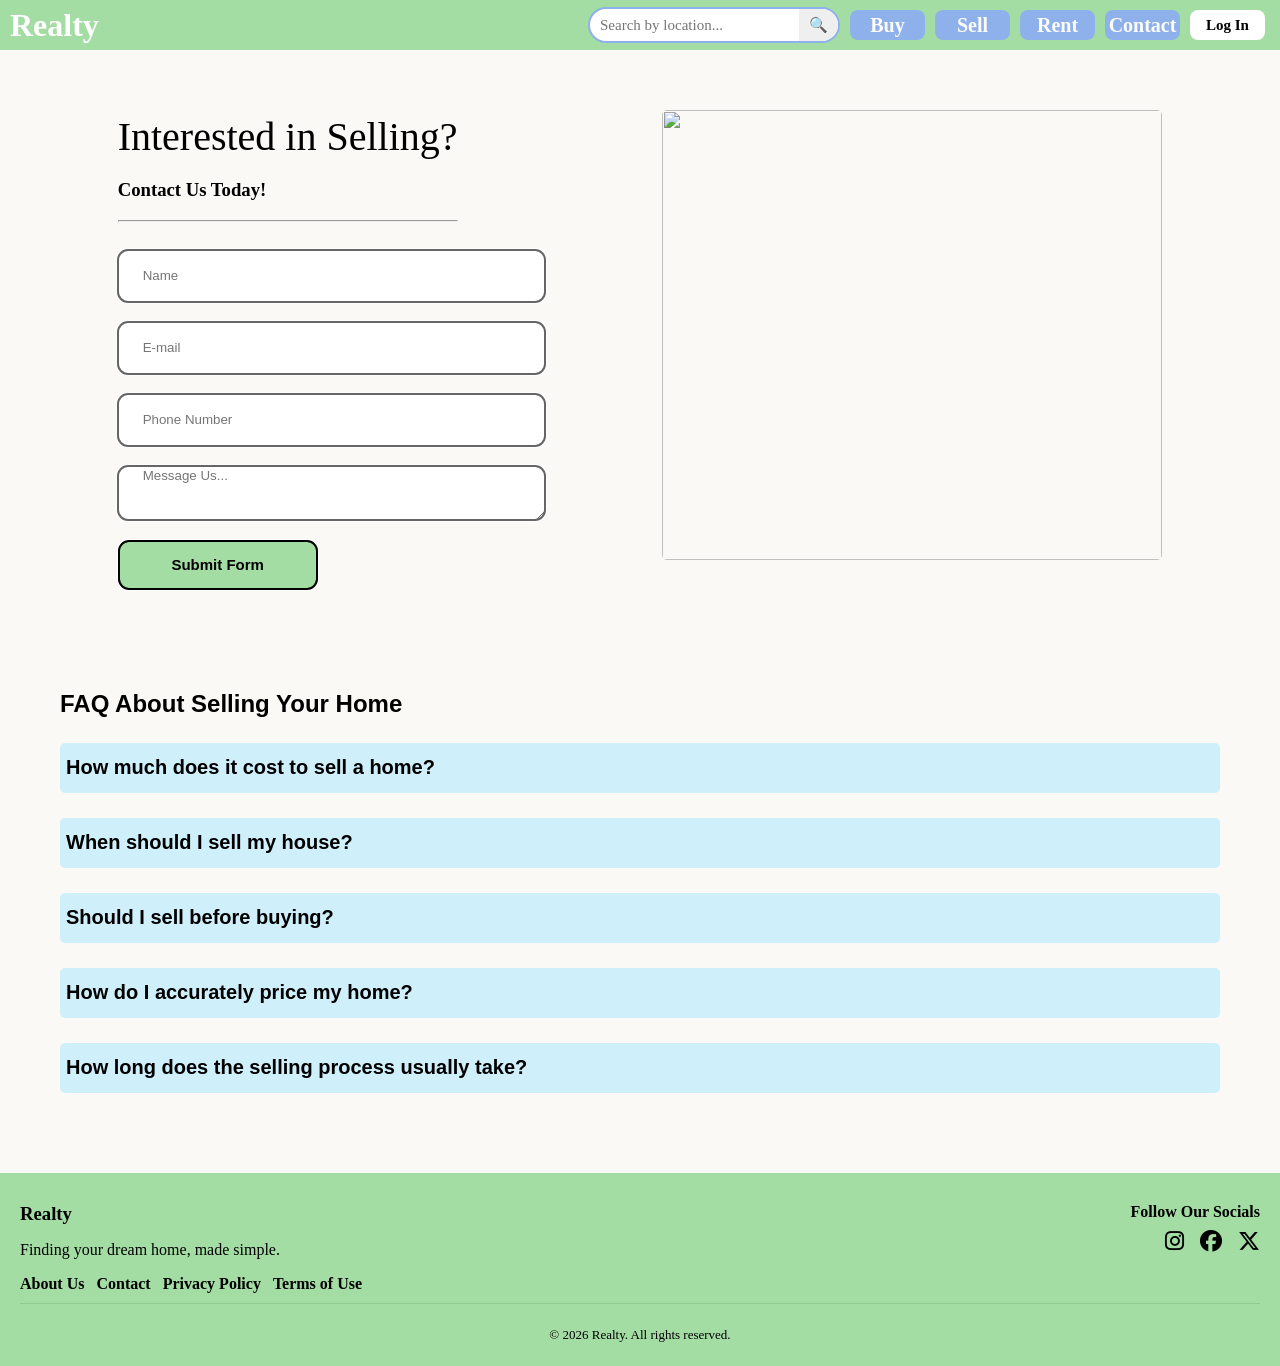
==== sell.html @ ba3aa8c8 "Add files via upload" ====
<!DOCTYPE html>
<html>
    <head>
        <link rel="preconnect" href="https://fonts.googleapis.com">
        <link rel="preconnect" href="https://fonts.gstatic.com" crossorigin>
        <link href="https://fonts.googleapis.com/css2?family=Arimo:ital,wght@0,400..700;1,400..700&display=swap" rel="stylesheet">
        <link rel="stylesheet" href="https://cdnjs.cloudflare.com/ajax/libs/font-awesome/6.5.0/css/all.min.css">
        <link rel="stylesheet" href="style.css">
        <link rel="shortcut icon" href="images/favicon-16x16.png">
        <meta name = "viewport" content="width=device-width, initial-scale=1.0">
        <title>Sell With Us</title>
    </head>
    <body>
        <header class="header">
            <a href="index.html">
            <h1>Realty</h1>
            </a>
        </header>
        <nav class="btn-group">
            <a class="button" href="index.html?type=sale">Buy</a>
            <a class="button" href="sell.html">Sell</a>
            <a class="button" href="index.html?type=rent">Rent</a>
            <a class="button" href="contact.html">Contact</a>
            <div class="search-bar">
                <input type="text" placeholder="Search by location...">
                <button class="search-btn">🔍</button>
            </div>
            <a class="login-button" href="#login">Log In</a>
        </nav>
        <div class="contact-form">
            <form action="" class="contact-left">
                <div class="contact-left-title">
                    <h2>Interested in Selling?</h2>
                    <h3>Contact Us Today!</h3>
                    <hr>
                </div>
                <label for="name" class="visually-hidden">Name</label>
                <input type="text" id="name" name="name" placeholder="Name" class="contact-inputs" required>

                <label for="email" class="visually-hidden">E-mail</label>
                <input type="email" id="email" name="email" placeholder="E-mail" class="contact-inputs" required>

                <label for="phone" class="visually-hidden">Phone Number</label>
                <input type="phone" id="phone" name="phone" placeholder="Phone Number" class="contact-inputs" required>

                <label for="message" class="visually-hidden">Message</label>
                <textarea id="message" name="message" placeholder="Message Us..." class="contact-inputs" required></textarea>
                
                <button type="submit" class="submit-btn">Submit Form</button>
            </form>
            <img src="images/selling_home.jpg">
        </div>

        <section class="faq-section">
            <h2>FAQ About Selling Your Home</h2>
            <div class="faq-item">
                <button class="faq-question">
                    <span>How much does it cost to sell a home?</span>
                </button>
                <div class="faq-answer">
                    <p>When budgeting for the cost of selling your home, you'll need to take into consideration the costs of staging, 
                       real estate commission, legal fees and potentially, a mortgage penalty.</p>
                </div>
            </div>
            <div class="faq-item">
                <button class="faq-question">
                    <span>When should I sell my house?</span>
                </button>
                <div class="faq-answer">
                    <p>Historically, February, March and September have been the months with the highest sold price to asking price ratio; 
                       those months are notorious for some of the fiercest bidding wars in Toronto. December and January are historically the slowest months, 
                       but depending on the type of property you own, having fewer competing properties in slow months might be a huge benefit to you. 
                       It's best to discuss the advantages and disadvantages of timing the listing of your home  with an experienced real estate agent.</p>
                </div>
            </div>
            <div class="faq-item">
                <button class="faq-question">
                    <span>Should I sell before buying?</span>
                </button>
                <div class="faq-answer">
                    <p>The answer to this depends on your personal goals and what's happening in the real estate market. 
                    If you're buying an in-demand property and selling a less desirable one, you'll likely want to sell before buying.</p>
                </div>
            </div>
            <div class="faq-item">
                <button class="faq-question">
                    <span>How do I accurately price my home?</span>
                </button>
                <div class="faq-answer">
                    <p>Pricing your home is an important step when selling your home. Often, the asking price is determined by the home's condition, 
                        the desirability of your neighbourhood, and the supply and demand for homes in your area. 
                        A real estate agent provides valuable input when pricing your home for sale.</p>
                </div>
            </div>
             <div class="faq-item">
                <button class="faq-question">
                    <span>How long does the selling process usually take?</span>
                </button>
                <div class="faq-answer">
                    <p>On average, expect around 2-3 months total, roughly 30-45 days to get an accepted offer, 
                        plus another 30-60 days to close. Pricing competitively and having your home market-ready 
                        can significantly speed this up, sometimes to under two weeks for an offer.</p>
                </div>
            </div>
        </section>
        <footer class="footer">
            <div class = "footer-left">
                <h3>Realty</h3>
                <p>Finding your dream home, made simple.</p>
                <a href="about.html" target="_blank">About Us</a>
                <a href="contact.html">Contact</a>
                <a href="#">Privacy Policy</a>
                <a href="#">Terms of Use</a>
            </div>
            
            <div class="footer-social">
                <p class="social-heading">Follow Our Socials</p>
                <div class="social-icons">
                    <a href = "https://www.instagram.com" target="_blank" ><i class="fa-brands fa-instagram"></i></a>
                    <a href = "https://www.facebook.com" target="_blank" ><i class="fa-brands fa-facebook"></i></a>
                    <a href = "https://www.x.com" target="_blank" ><i class="fa-brands fa-x-twitter"></i></a>
                </div>
            </div>
            <div class="footer-bottom">
                <p>© 2026 Realty. All rights reserved.</p>
            </div>
        </footer>
    <style>
    body{
        margin: 0;
        padding: 0;
        overflow-x: hidden;
    }
    
    .contact-form{
        height:550px;
        display:flex;
        align-items:center;
        justify-content: space-evenly;
    }
    .contact-left{
        display: flex;
        flex-direction: column;
        align-items: start;
        gap: 20px;
        justify-content: left;
        align-items: left;
    }
    .contact-left-title h2{
        font-weight: 450;
        font-size: 40px;
        margin-bottom: 5px;
        
        
    }
    .visually-hidden {
    position: absolute;
    width: 1px;
    height: 1px;
    overflow: hidden;
    clip: rect(0, 0, 0, 0);
    white-space: nowrap;
    }
    .contact-inputs{
        width: 400px;
        height: 50px;
        border: none;
        outline:auto;
        padding-left: 25px;
        font-weight: 500;
        font-family:'Segoe UI', Tahoma, Geneva, Verdana, sans-serif;
        color: #666;
        border-radius: 10px;
    }
    .submit-btn{
        width:200px;
        height: 50px;
        border: auto;
        font-weight: bold;
        font-size: 15px;
        outline: auto;
        border-radius: 10px;
        color: black;
        background-color: rgb(164, 221, 164);
        cursor: pointer;
        transition: background-color 0.2s ease;
    }
    .submit-btn:hover{
        opacity: 0.5s;
        text-decoration: underline;
        color: rgb(164, 221, 164);
        background-color: white;
        
    }
    .contact-form img{
        height: 450px;
        width:500px;
        border-radius: 5px;
        margin-left: 0;
    }
    .faq-section{
        padding: 20px;
        margin: 40px;
        font-family: 'Segoe UI', Tahoma, Geneva, Verdana, sans-serif;

    }
    .faq-question{
        height:50px;
        width: 100%;
        text-align: left;
        font-size: 20px;
        font-weight: 550;
        background-color: rgb(207, 239, 251);
        border-radius: 5px;
        opacity: 1;
        border: none;
        transition: background-color 0.2s ease;
        cursor: pointer;
        justify-content: space-between;
        gap: 10px;
    }
    .faq-question:hover{
        background-color: rgb(229, 239, 246);

    }
    .faq-answer{
        max-height: 0;
        overflow: hidden;
        transition: max-height 0.3s ease-out;
        color: black;
        line-height: 1.6;
        font-size: 18px;
    }
    .faq-answer p{
        padding-bottom: 20px;
    }
    .faq-item{
        margin-bottom: 20px;
        margin-top: 25px;
        border-bottom: none;
    }
    .faq-item.active .faq-answer{
    max-height: 300px;
    
    }

    
    @media only screen and (max-width: 768px) {
   
    .contact-form {
        height: auto;
        padding: 100px 20px 40px 20px;
        justify-content: center;
        display: grid;
        row-gap: 30px;
        margin-bottom: 0;
        
    }

    .contact-left {
        width: 100%;
        max-width: 400px;
        margin-top: 0;
    }

    .contact-inputs {
        width: 100%;
        box-sizing: border-box;
    }

    .submit-btn {
        width: 100%;
    }

    .contact-left-title h2 {
        font-size: 28px;
    }
    .contact-form img{
        width: 450px;
        height: 400px;
        
    }
    .faq-section{
        margin-top: 0;
    }
    .faq-question{
        font-size: 15px;
        font-weight: 550;
    }
    .faq-answer{
        font-size: 15px;
    }
}

    </style>
    <script>
        document.addEventListener("DOMContentLoaded", () => {
            const faqQuestions = document.querySelectorAll(".faq-question");

            faqQuestions.forEach(question => {
                question.addEventListener("click", () => {
                    const faqItem = question.parentElement;

                    document.querySelectorAll(".faq-item").forEach(item => {
                        if(item != faqItem){
                            item.classList.remove("active");
                        }
                    });
                    faqItem.classList.toggle("active");
                });
            });
        });
    </script>
</body>
</html>
---- style.css ----
body{
    font-family: Cambria, Cochin, Georgia, Times, 'Times New Roman', serif;
    margin:0;
    padding: 0;
    background-color: rgb(250, 249, 246);
    overflow-x: hidden;
}
.header{
    padding-top: 60px;
    padding-left: 10px;

}
.header h1{
    color: rgb(255, 255, 255);
    position: fixed;
    z-index: 1001;
    left: 16;
    top: 0;
    margin: 0;
    line-height: 50px;
}
.tagline{
    text-align: center;
    font-weight: 700;
    font-size: 25px;
    margin: 10px 0;
    
}

.btn-group{
    top: 0;
    left: 0;
    width: 100%;
    height:50px;
    background: rgb(164, 221, 164);
    display: flex;
    justify-content: flex-end;
    align-items: center;
    gap: 10px;
    padding-right: 16px;
    position: fixed;
    z-index: 1000;
}

.btn-group a {
    background-color: #8fb1eb;
    color: #fcfcf9;
    text-decoration: none;
    border: none;
    border-radius: 8px;
    cursor: pointer;
    width: 65px;
    height: 20px;
    display: flex;
    align-items: center;
    justify-content: center;
    font-weight: 600;
    font-size: 20px;
    padding: 5px;
    left: 10;
    transition: all 0.3s ease;
}
.btn-group a:hover{
    opacity: 0.8;
    text-decoration: underline;
    color: white;
    box-shadow: 0 0 0 5px #ba1ad65f;
}
.btn-group a.login-button{
    background-color: white;
    margin-right: 15px;
    color: rgb(0, 0, 0);
    font-size: 15px; 
}
.search-bar{
    display: flex;
    flex-shrink: 1;
    min-width: 0;
    order:-1;
    align-items: center;
    background-color: white;
    border-radius: 20px;
    overflow: hidden;
    border: 2px solid #8fb1eb;
    height: 32px;
    margin-left: 120px;
    
    
}
.search-bar input {
    border: none;
    outline: none;
    padding: 0 10px;
    font-size: 15px;
    font-family: inherit;
    width: 100%;
    background: transparent;
}
.search-btn{
    border: none;
    outline: none;
    padding: 0 10px;
    height: 100%;
    cursor: pointer;
    font-size: 15px;
    transition: background-color 0.3s ease;
}
.search-btn:hover {
    background: #6a97d4;
}


.overlay{
    position: fixed;
    top: 0;
    left: 0;
    width: 100%;
    height: 100%;
    background: rgba(0,0,0,0.3);
    display: none;
    z-index: 1000;
}
.overlay.active{
    display: block;
}
.popup{
    position: fixed;
    top: 50%;
    left: 50%;
    transform: translate(-50%, -50%) scale(0);
    transition: transform 0.3s ease;
    width: 450px;
    padding: 30px;
    background-color: aliceblue;
    box-shadow: 0 0 30px rgba(0,0,0,0.3);
    border-radius: 10px;
    z-index: 1002;
    overflow-y: auto;
    max-height: 90vh;
}
.popup.active{ 
    transform: translate(-50%, -50%) scale(1);
} 
.close{
    position: absolute;
    top: 0;
    right: 10px;
    padding: 15px;
    font-size: 20px;
    cursor: pointer;
}
.loginform, .registerform{
    height:500px;
    display:flex;
    align-items: center;
    justify-content: space-evenly;
    width: 100%;
    box-sizing: border-box;
}
.loginform a, .registerform a{
    color: rgb(44, 129, 74);
    cursor: pointer;
    text-decoration: underline;
}
        
.login-left, .register-left{
    display: flex;
    flex-direction: column;
    align-items: flex-start;
    gap: 20px;
    width: 100%;

}
.login-left-title h2, .register-left-title h2{
    font-weight: 300px;
    font-size: 40px;
    margin-bottom: 5px;
    text-align: center;
}
.login-left-title h3, .register-left-title h3{
    text-align: center;
}
.login-inputs{
    width: 100%;
    height: 50px;    
    box-sizing: border-box;
    border: 2px solid #979393;
    padding-left: 25px;
    font-weight: 500;
    font-family:'Segoe UI', Tahoma, Geneva, Verdana, sans-serif;
    color: #666;
    border-radius: 10px;
}
.reg-inputs{
    width: 100%;
    height: 40px;    
    box-sizing: border-box;
    border: 2px solid #979393;
    padding-left: 25px;
    font-weight: 500;
    font-family:'Segoe UI', Tahoma, Geneva, Verdana, sans-serif;
    color: #666;
    border-radius: 10px;
}
.login-btn, .register-btn{
    width:200px;
    height: 50px;
    border: auto;
    font-weight: bold;
    font-size: 15px;
    outline: auto;
    border-radius: 10px;
    color: black;
    background-color: rgb(164, 221, 164);
    cursor: pointer;
    transition: all 0.3s ease;
    }
.login-btn:hover, .register-btn:hover{
    opacity: 0.5s;
    text-decoration: underline;
    color: white;
    box-shadow: 0 0 0 5px #ba1ad65f;
    }

.visually-hidden {
    position: absolute;
    width: 1px;
    height: 1px;
    overflow: hidden;
    clip: rect(0, 0, 0, 0);
    white-space: nowrap;
    justify-content: center;
    }
        

.forgot-password{
    margin-bottom: 0;
    }

.login-text, .register-text{
    margin-top: 0;
    font-size: 18px;
    }

.filter-bar{
    margin-top: 20px;
    height: 30px;
    gap: 10px;
    align-items: center;
    justify-content: center;
    padding-left: 120px;
    
    
}
.price-filter, .bedroom-filter, .bath-filter{
    padding: 0 10px;
    height: 30px;
    font-family: inherit;
    font-size: 15px;
    font-weight: bold;
    background-color: rgb(196, 227, 250);
    border: 2px solid #7cb5ec;
    border-radius: 15px;
    cursor: pointer;

}

.properties-grid{
    display: flex;
    flex-wrap: wrap;
    row-gap: 20px;
    padding: 10px;
    margin-top: 20px;
    justify-content: center;
}
.properties-cards{
    width: 350px;
    background-color: white;
    margin-left: 20px;
    box-shadow: 0 4px 8px 0 rgba(0,0,0,0.2);
    transition: box-shadow 0.3s ease;
    border-radius: 10px;
    overflow: hidden;
}
.properties-cards img{
    width: 100%;
    height: 200px;
    object-fit: cover;
   
}
.properties-cards:hover {
  box-shadow: 0 8px 16px 0 rgba(0,0,0,0.2);
  cursor: pointer;
}

.favourite-btn{
    height: 30px;
    width: 30px;
    position: absolute;
    background: rgb(255, 255, 255);
    border: none;
    border-radius: 20px;
    display: flex;
    align-items: center;
    justify-content: center;
    cursor: pointer;
    font-size: 16px;
    z-index: 1;
    

}
.favourite-btn .fa-solid {
    color: red;
}

.favourite-btn:hover {
    background: white;
}
.container{
    margin-top: 0;
    padding: 5px 16px;
}
.footer{
    background-color: rgb(164, 221, 164);
    display: grid;
    grid-template-columns: 1fr 1fr;
    padding: 30px 20px 10px 20px;
    gap: 10px;
    align-items: start;
    margin-top: 40px;
    
}
.footer-left h3{
    margin: 0 0 5px 0;
}
.footer-left a{
    font-weight: 600;
    text-decoration: none;
    color: inherit;
    margin-right: 8px;
    transition: color 0.2s ease
}

.footer-left a:hover{
    text-decoration: underline;
    color: white;
    
}
.footer-social{
    display: flex;
    flex-direction: column;
    align-items: flex-end;
    gap: 8px;
    
    
}
.footer-social a {
    color: inherit;
    text-decoration: none;
    transition: opacity 0.3s ease;
}

.footer-social a:hover {
    opacity: 0.5;
}
.social-heading{
    margin: 0;
    font-weight: 600;
}
.social-icons{
    display: flex;
    gap: 16px;
    font-size: 22px;
}

.footer-bottom {
    grid-column: 1/-1;
    text-align: center;
    border-top: 1px solid rgba(0,0,0,0.1);
    padding-top: 10px;
    font-size: 13px;
}


@media only screen and (max-width: 768px){
     .btn-group a.login-button {
        width: auto; 
        height: auto; 
        font-size: 14px; 
        padding: 6px 12px;
        white-space: nowrap;
    }
    .search-bar{
        width: 100%;
        display: flex;
        align-items: left;
    
    }
    .btn-group{
        width: 100%;
    }
    .header h1{
        display: flex;
    }
    .filter-bar{
        margin-top: 20px;
        height: 30px;
        gap: 30px;
        align-items: center;
        justify-content: center;
        padding-left: 80px;
        
    }
    .properties-grid{
        display: grid;
        grid-template-columns: 1fr;
        padding: 1em;
        grid-row-gap: 50px;
        place-items: center;
        
    }
    .popup{
        width: 80%;
        padding: 20px;
        height: 500px;
        
    }
    .loginform{
        width: 100%;
        padding: 20px;

    
    }
}
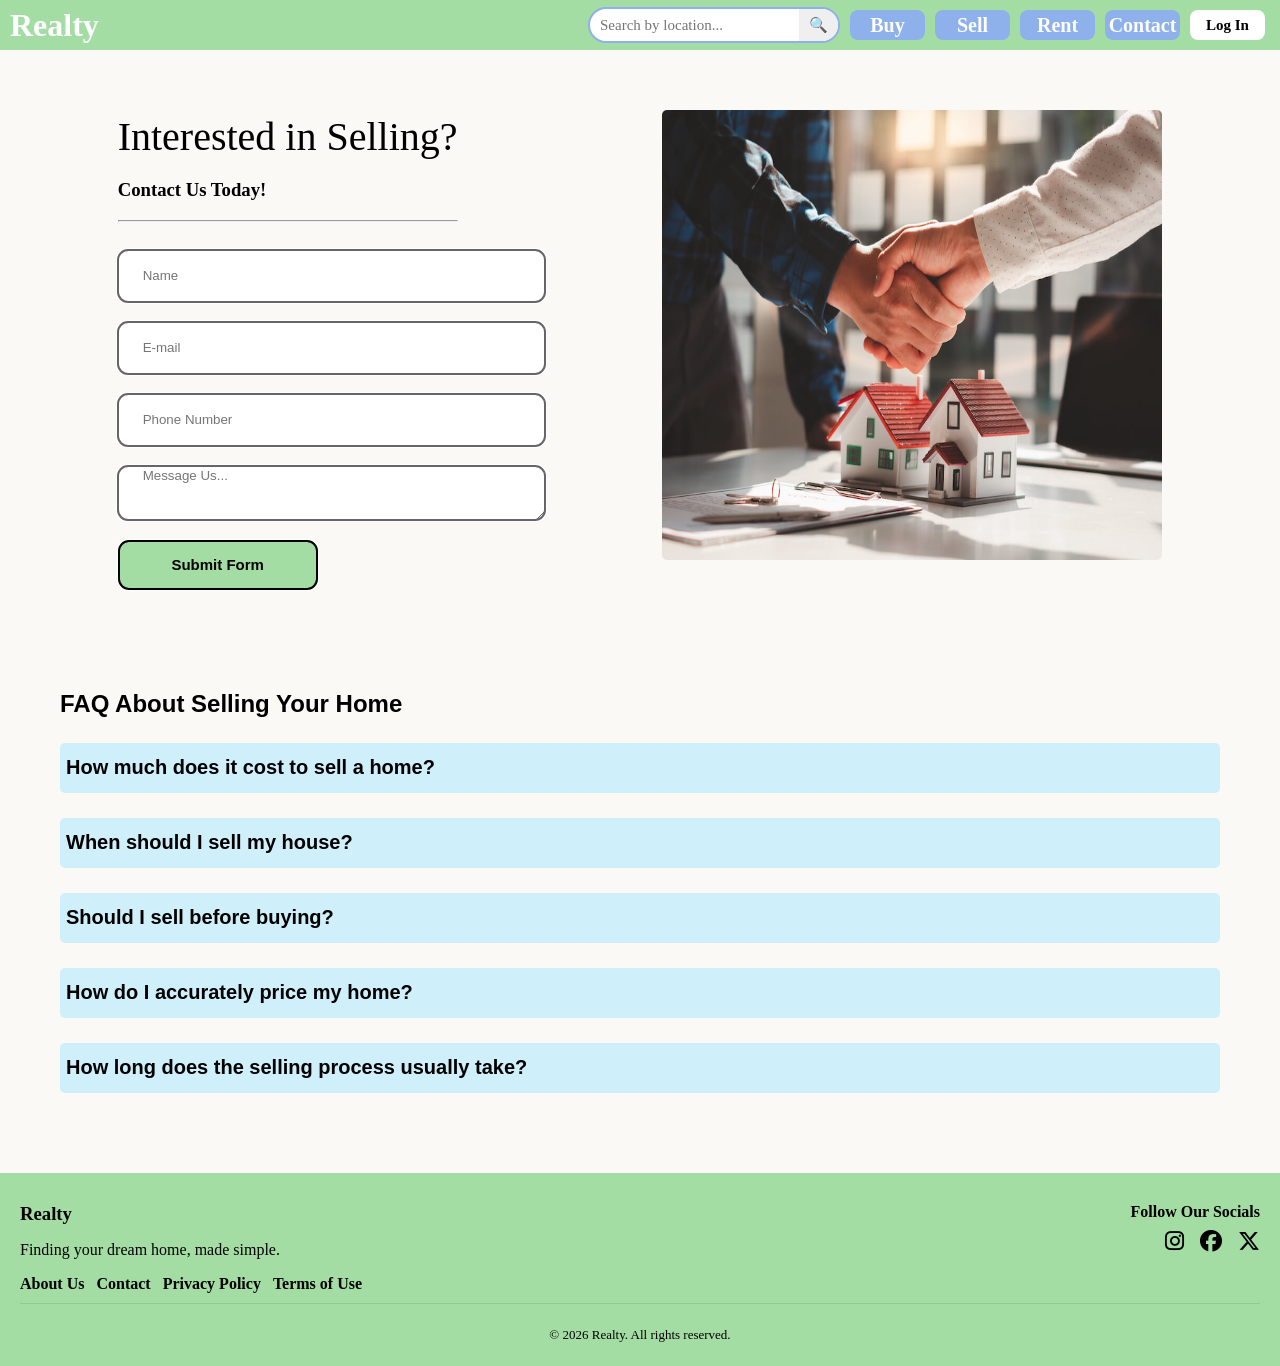
==== commit 83dabde8: "Update sell.html" ====
--- a/sell.html
+++ b/sell.html
@@ -145,6 +145,7 @@
         gap: 20px;
         justify-content: left;
         align-items: left;
+        
     }
     .contact-left-title h2{
         font-weight: 450;
@@ -197,6 +198,9 @@
         width:500px;
         border-radius: 5px;
         margin-left: 0;
+        justify-content: center;
+        align-items: center;
+        display: block;
     }
     .faq-section{
         padding: 20px;
@@ -249,11 +253,12 @@
    
     .contact-form {
         height: auto;
-        padding: 100px 20px 40px 20px;
+        padding: 50px 20px 40px 20px;
         justify-content: center;
         display: grid;
         row-gap: 30px;
         margin-bottom: 0;
+        align-items: center;
         
     }
 
@@ -261,6 +266,58 @@
         width: 100%;
         max-width: 400px;
         margin-top: 0;
+        justify-content: left;
+        align-items: center;
+    }
+
+    .contact-inputs {
+        width: 100%;
+        box-sizing: border-box;
+    }
+
+    .submit-btn {
+        width: 100%;
+    }
+
+    .contact-left-title h2 {
+        font-size: 28px;
+    }
+    .contact-form img{
+        width: 400px;
+        height: 350px;
+        display: block;
+        
+        
+    }
+    .faq-section{
+        margin-top: 0;
+    }
+    .faq-question{
+        font-size: 15px;
+        font-weight: 550;
+    }
+    .faq-answer{
+        font-size: 15px;
+    }
+}
+@media only screen and (max-width: 441px) {
+   
+    .contact-form {
+        height: auto;
+        padding: 50px 20px 50px 20px;
+        justify-content: center;
+        display: grid;
+        column-gap: 30px;
+        margin-bottom: 0;
+        
+    }
+
+    .contact-left {
+        width: 100%;
+        max-width: 400px;
+        margin-top: 0;
+        padding-left: 20px;
+        padding-right: 20px;
     }
 
     .contact-inputs {
@@ -278,6 +335,7 @@
     .contact-form img{
         width: 450px;
         height: 400px;
+        position: fixed;
         
     }
     .faq-section{
@@ -291,7 +349,6 @@
         font-size: 15px;
     }
 }
-
     </style>
     <script>
         document.addEventListener("DOMContentLoaded", () => {
